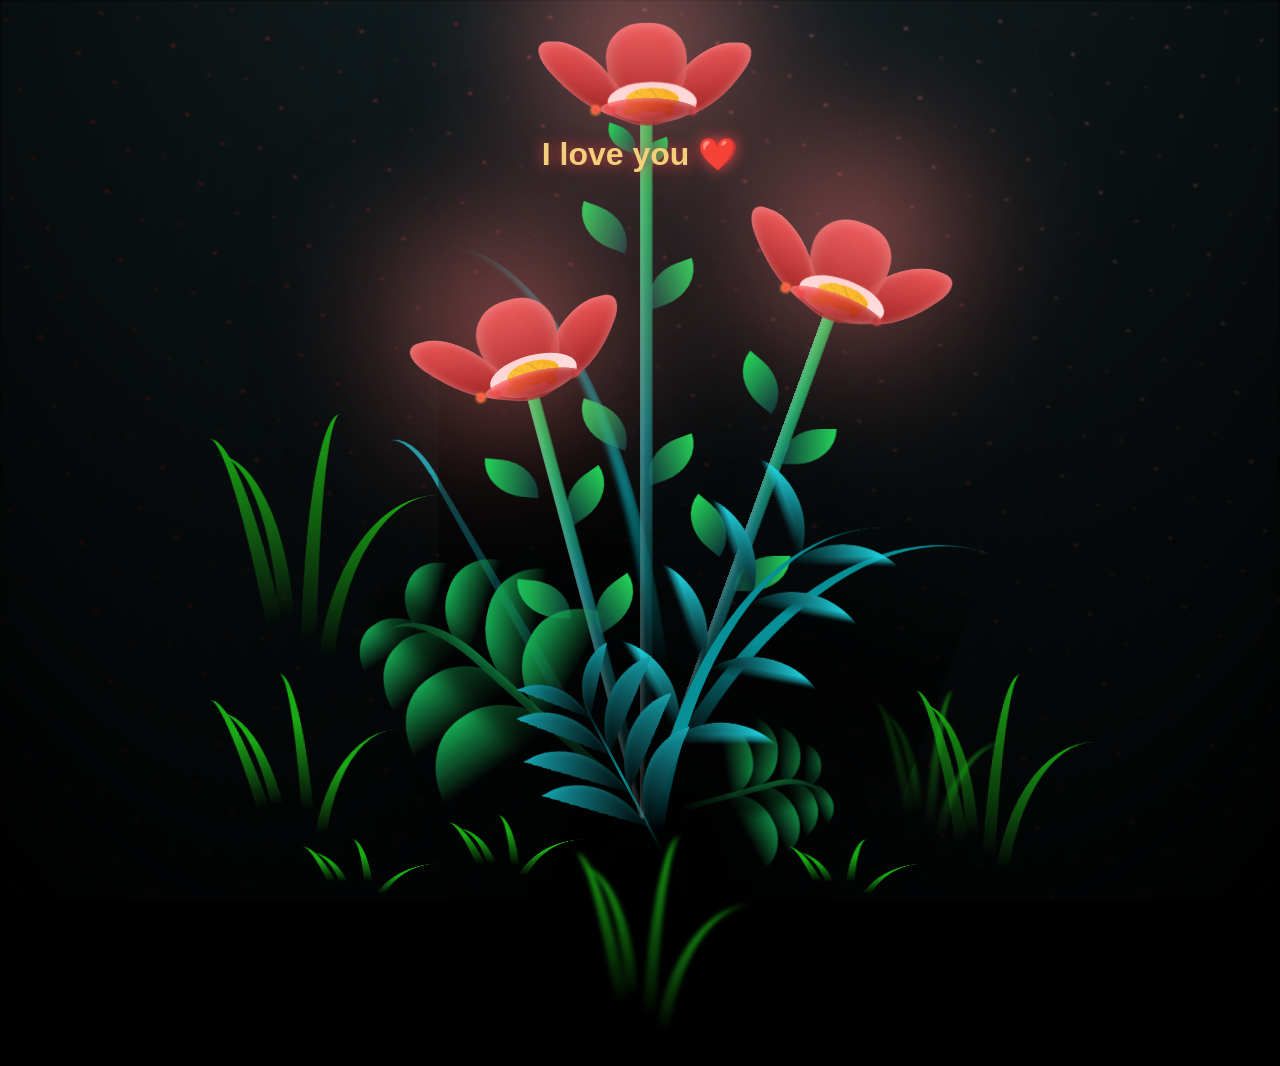
==== flower.html @ 97abd56c "Add files via upload" ====
<!DOCTYPE html>
<html lang="en">
<head>
    <meta charset="UTF-8">
    <meta http-equiv="X-UA-Compatible" content="IE=edge">
    <meta name="viewport" content="width=device-width, initial-scale=1.0">
    <link rel="stylesheet" href="css/main.css">
    <title>For you</title>
</head>
<body class="container">
    <div class="love-text">I love you ❤️</div>
    <div class="night"></div>
    <div class="flowers">
      <div class="flower flower--1">
        <div class="flower__leafs flower__leafs--1">
          <div class="flower__leaf flower__leaf--1"></div>
          <div class="flower__leaf flower__leaf--2"></div>
          <div class="flower__leaf flower__leaf--3"></div>
          <div class="flower__leaf flower__leaf--4"></div>
          <div class="flower__white-circle"></div>
  
          <div class="flower__light flower__light--1"></div>
          <div class="flower__light flower__light--2"></div>
          <div class="flower__light flower__light--3"></div>
          <div class="flower__light flower__light--4"></div>
          <div class="flower__light flower__light--5"></div>
          <div class="flower__light flower__light--6"></div>
          <div class="flower__light flower__light--7"></div>
          <div class="flower__light flower__light--8"></div>
  
        </div>
        <div class="flower__line">
          <div class="flower__line__leaf flower__line__leaf--1"></div>
          <div class="flower__line__leaf flower__line__leaf--2"></div>
          <div class="flower__line__leaf flower__line__leaf--3"></div>
          <div class="flower__line__leaf flower__line__leaf--4"></div>
          <div class="flower__line__leaf flower__line__leaf--5"></div>
          <div class="flower__line__leaf flower__line__leaf--6"></div>
        </div>
      </div>
  
      <div class="flower flower--2">
        <div class="flower__leafs flower__leafs--2">
          <div class="flower__leaf flower__leaf--1"></div>
          <div class="flower__leaf flower__leaf--2"></div>
          <div class="flower__leaf flower__leaf--3"></div>
          <div class="flower__leaf flower__leaf--4"></div>
          <div class="flower__white-circle"></div>
  
          <div class="flower__light flower__light--1"></div>
          <div class="flower__light flower__light--2"></div>
          <div class="flower__light flower__light--3"></div>
          <div class="flower__light flower__light--4"></div>
          <div class="flower__light flower__light--5"></div>
          <div class="flower__light flower__light--6"></div>
          <div class="flower__light flower__light--7"></div>
          <div class="flower__light flower__light--8"></div>
  
        </div>
        <div class="flower__line">
          <div class="flower__line__leaf flower__line__leaf--1"></div>
          <div class="flower__line__leaf flower__line__leaf--2"></div>
          <div class="flower__line__leaf flower__line__leaf--3"></div>
          <div class="flower__line__leaf flower__line__leaf--4"></div>
        </div>
      </div>
  
      <div class="flower flower--3">
        <div class="flower__leafs flower__leafs--3">
          <div class="flower__leaf flower__leaf--1"></div>
          <div class="flower__leaf flower__leaf--2"></div>
          <div class="flower__leaf flower__leaf--3"></div>
          <div class="flower__leaf flower__leaf--4"></div>
          <div class="flower__white-circle"></div>
  
          <div class="flower__light flower__light--1"></div>
          <div class="flower__light flower__light--2"></div>
          <div class="flower__light flower__light--3"></div>
          <div class="flower__light flower__light--4"></div>
          <div class="flower__light flower__light--5"></div>
          <div class="flower__light flower__light--6"></div>
          <div class="flower__light flower__light--7"></div>
          <div class="flower__light flower__light--8"></div>
  
        </div>
        <div class="flower__line">
          <div class="flower__line__leaf flower__line__leaf--1"></div>
          <div class="flower__line__leaf flower__line__leaf--2"></div>
          <div class="flower__line__leaf flower__line__leaf--3"></div>
          <div class="flower__line__leaf flower__line__leaf--4"></div>
        </div>
      </div>
  
      <div class="grow-ans" style="--d:1.2s">
        <div class="flower__g-long">
          <div class="flower__g-long__top"></div>
          <div class="flower__g-long__bottom"></div>
        </div>
      </div>
  
      <div class="growing-grass">
        <div class="flower__grass flower__grass--1">
          <div class="flower__grass--top"></div>
          <div class="flower__grass--bottom"></div>
          <div class="flower__grass__leaf flower__grass__leaf--1"></div>
          <div class="flower__grass__leaf flower__grass__leaf--2"></div>
          <div class="flower__grass__leaf flower__grass__leaf--3"></div>
          <div class="flower__grass__leaf flower__grass__leaf--4"></div>
          <div class="flower__grass__leaf flower__grass__leaf--5"></div>
          <div class="flower__grass__leaf flower__grass__leaf--6"></div>
          <div class="flower__grass__leaf flower__grass__leaf--7"></div>
          <div class="flower__grass__leaf flower__grass__leaf--8"></div>
          <div class="flower__grass__overlay"></div>
        </div>
      </div>
  
      <div class="growing-grass">
        <div class="flower__grass flower__grass--2">
          <div class="flower__grass--top"></div>
          <div class="flower__grass--bottom"></div>
          <div class="flower__grass__leaf flower__grass__leaf--1"></div>
          <div class="flower__grass__leaf flower__grass__leaf--2"></div>
          <div class="flower__grass__leaf flower__grass__leaf--3"></div>
          <div class="flower__grass__leaf flower__grass__leaf--4"></div>
          <div class="flower__grass__leaf flower__grass__leaf--5"></div>
          <div class="flower__grass__leaf flower__grass__leaf--6"></div>
          <div class="flower__grass__leaf flower__grass__leaf--7"></div>
          <div class="flower__grass__leaf flower__grass__leaf--8"></div>
          <div class="flower__grass__overlay"></div>
        </div>
      </div>
  
      <div class="grow-ans" style="--d:2.4s">
        <div class="flower__g-right flower__g-right--1">
          <div class="leaf"></div>
        </div>
      </div>
  
      <div class="grow-ans" style="--d:2.8s">
        <div class="flower__g-right flower__g-right--2">
          <div class="leaf"></div>
        </div>
      </div>
  
      <div class="grow-ans" style="--d:2.8s">
        <div class="flower__g-front">
          <div class="flower__g-front__leaf-wrapper flower__g-front__leaf-wrapper--1">
            <div class="flower__g-front__leaf"></div>
          </div>
          <div class="flower__g-front__leaf-wrapper flower__g-front__leaf-wrapper--2">
            <div class="flower__g-front__leaf"></div>
          </div>
          <div class="flower__g-front__leaf-wrapper flower__g-front__leaf-wrapper--3">
            <div class="flower__g-front__leaf"></div>
          </div>
          <div class="flower__g-front__leaf-wrapper flower__g-front__leaf-wrapper--4">
            <div class="flower__g-front__leaf"></div>
          </div>
          <div class="flower__g-front__leaf-wrapper flower__g-front__leaf-wrapper--5">
            <div class="flower__g-front__leaf"></div>
          </div>
          <div class="flower__g-front__leaf-wrapper flower__g-front__leaf-wrapper--6">
            <div class="flower__g-front__leaf"></div>
          </div>
          <div class="flower__g-front__leaf-wrapper flower__g-front__leaf-wrapper--7">
            <div class="flower__g-front__leaf"></div>
          </div>
          <div class="flower__g-front__leaf-wrapper flower__g-front__leaf-wrapper--8">
            <div class="flower__g-front__leaf"></div>
          </div>
          <div class="flower__g-front__line"></div>
        </div>
      </div>
  
      <div class="grow-ans" style="--d:3.2s">
        <div class="flower__g-fr">
          <div class="leaf"></div>
          <div class="flower__g-fr__leaf flower__g-fr__leaf--1"></div>
          <div class="flower__g-fr__leaf flower__g-fr__leaf--2"></div>
          <div class="flower__g-fr__leaf flower__g-fr__leaf--3"></div>
          <div class="flower__g-fr__leaf flower__g-fr__leaf--4"></div>
          <div class="flower__g-fr__leaf flower__g-fr__leaf--5"></div>
          <div class="flower__g-fr__leaf flower__g-fr__leaf--6"></div>
          <div class="flower__g-fr__leaf flower__g-fr__leaf--7"></div>
          <div class="flower__g-fr__leaf flower__g-fr__leaf--8"></div>
        </div>
      </div>
  
      <div class="long-g long-g--0">
        <div class="grow-ans" style="--d:3s">
          <div class="leaf leaf--0"></div>
        </div>
        <div class="grow-ans" style="--d:2.2s">
          <div class="leaf leaf--1"></div>
        </div>
        <div class="grow-ans" style="--d:3.4s">
          <div class="leaf leaf--2"></div>
        </div>
        <div class="grow-ans" style="--d:3.6s">
          <div class="leaf leaf--3"></div>
        </div>
      </div>
  
      <div class="long-g long-g--1">
        <div class="grow-ans" style="--d:3.6s">
          <div class="leaf leaf--0"></div>
        </div>
        <div class="grow-ans" style="--d:3.8s">
          <div class="leaf leaf--1"></div>
        </div>
        <div class="grow-ans" style="--d:4s">
          <div class="leaf leaf--2"></div>
        </div>
        <div class="grow-ans" style="--d:4.2s">
          <div class="leaf leaf--3"></div>
        </div>
      </div>
  
      <div class="long-g long-g--2">
        <div class="grow-ans" style="--d:4s">
          <div class="leaf leaf--0"></div>
        </div>
        <div class="grow-ans" style="--d:4.2s">
          <div class="leaf leaf--1"></div>
        </div>
        <div class="grow-ans" style="--d:4.4s">
          <div class="leaf leaf--2"></div>
        </div>
        <div class="grow-ans" style="--d:4.6s">
          <div class="leaf leaf--3"></div>
        </div>
      </div>
  
      <div class="long-g long-g--3">
        <div class="grow-ans" style="--d:4s">
          <div class="leaf leaf--0"></div>
        </div>
        <div class="grow-ans" style="--d:4.2s">
          <div class="leaf leaf--1"></div>
        </div>
        <div class="grow-ans" style="--d:3s">
          <div class="leaf leaf--2"></div>
        </div>
        <div class="grow-ans" style="--d:3.6s">
          <div class="leaf leaf--3"></div>
        </div>
      </div>
  
      <div class="long-g long-g--4">
        <div class="grow-ans" style="--d:4s">
          <div class="leaf leaf--0"></div>
        </div>
        <div class="grow-ans" style="--d:4.2s">
          <div class="leaf leaf--1"></div>
        </div>
        <div class="grow-ans" style="--d:3s">
          <div class="leaf leaf--2"></div>
        </div>
        <div class="grow-ans" style="--d:3.6s">
          <div class="leaf leaf--3"></div>
        </div>
      </div>
  
      <div class="long-g long-g--5">
        <div class="grow-ans" style="--d:4s">
          <div class="leaf leaf--0"></div>
        </div>
        <div class="grow-ans" style="--d:4.2s">
          <div class="leaf leaf--1"></div>
        </div>
        <div class="grow-ans" style="--d:3s">
          <div class="leaf leaf--2"></div>
        </div>
        <div class="grow-ans" style="--d:3.6s">
          <div class="leaf leaf--3"></div>
        </div>
      </div>
  
      <div class="long-g long-g--6">
        <div class="grow-ans" style="--d:4.2s">
          <div class="leaf leaf--0"></div>
        </div>
        <div class="grow-ans" style="--d:4.4s">
          <div class="leaf leaf--1"></div>
        </div>
        <div class="grow-ans" style="--d:4.6s">
          <div class="leaf leaf--2"></div>
        </div>
        <div class="grow-ans" style="--d:4.8s">
          <div class="leaf leaf--3"></div>
        </div>
      </div>
  
      <div class="long-g long-g--7">
        <div class="grow-ans" style="--d:3s">
          <div class="leaf leaf--0"></div>
        </div>
        <div class="grow-ans" style="--d:3.2s">
          <div class="leaf leaf--1"></div>
        </div>
        <div class="grow-ans" style="--d:3.5s">
          <div class="leaf leaf--2"></div>
        </div>
        <div class="grow-ans" style="--d:3.6s">
          <div class="leaf leaf--3"></div>
        </div>
      </div>
    </div>
    <script src="main.js"></script>
  </body>
</html>
---- css/main.css ----
*,
*::after,
*::before {
  padding: 0;
  margin: 0;
  box-sizing: border-box;
}

:root {
  --dark-color: #000;
}

body {
  display: flex;
  align-items: flex-end;
  justify-content: center;
  min-height: 100vh;
  background-color: var(--dark-color);
  overflow: hidden;
  perspective: 1000px;
}

.love-text {
    position: absolute;
    top: 15%;            /* Adjust this to move it up or down */
    left: 50%;
    transform: translateX(-50%);
    color: #f3cf7a;      /* Gold color to match the theme */
    font-family: 'Arial', sans-serif; /* You can change this to a fancier font */
    font-size: 2rem;     /* Size of the text */
    font-weight: bold;
    z-index: 100;        /* Ensures it sits on top of the background */
    text-shadow: 0 0 15px rgba(255, 77, 77, 0.8); /* Red glowing shadow */
    opacity: 0;
    animation: fadeIn 3s ease-in-out forwards; /* Fades in slowly */
  }

  @keyframes fadeIn {
    0% { opacity: 0; transform: translateX(-50%) translateY(-20px); }
    100% { opacity: 1; transform: translateX(-50%) translateY(0); }
  }

.night {
  position: fixed;
  left: 50%;
  top: 0;
  transform: translateX(-50%);
  width: 100%;
  height: 100%;
  filter: blur(0.1vmin);
  background-image: radial-gradient(
      ellipse at top,
      transparent 0%,
      var(--dark-color)
    ),
    radial-gradient(
      ellipse at bottom,
      var(--dark-color),
      rgba(145, 233, 255, 0.2)
    ),
    repeating-linear-gradient(
      220deg,
      rgb(0, 0, 0) 0px,
      rgb(0, 0, 0) 19px,
      transparent 19px,
      transparent 22px
    ),
    repeating-linear-gradient(
      189deg,
      rgb(0, 0, 0) 0px,
      rgb(0, 0, 0) 19px,
      transparent 19px,
      transparent 22px
    ),
    repeating-linear-gradient(
      148deg,
      rgb(0, 0, 0) 0px,
      rgb(0, 0, 0) 19px,
      transparent 19px,
      transparent 22px
    ),
    linear-gradient(90deg, rgb(255, 0, 0), rgb(234, 132, 132));
}

.flowers {
  position: relative;
  transform: scale(0.9);
}

.flower {
  position: absolute;
  bottom: 10vmin;
  transform-origin: bottom center;
  z-index: 10;
  --fl-speed: 0.8s;
}
.flower--1 {
  -webkit-animation: moving-flower-1 4s linear infinite;
  animation: moving-flower-1 4s linear infinite;
}
.flower--1 .flower__line {
  height: 87vmin;
  -webkit-animation-delay: 0.3s;
  animation-delay: 0.3s;
}
.flower--1 .flower__line__leaf--1 {
  -webkit-animation: blooming-leaf-right var(--fl-speed) 1.6s backwards;
  animation: blooming-leaf-right var(--fl-speed) 1.6s backwards;
}
.flower--1 .flower__line__leaf--2 {
  -webkit-animation: blooming-leaf-right var(--fl-speed) 1.4s backwards;
  animation: blooming-leaf-right var(--fl-speed) 1.4s backwards;
}
.flower--1 .flower__line__leaf--3 {
  -webkit-animation: blooming-leaf-left var(--fl-speed) 1.2s backwards;
  animation: blooming-leaf-left var(--fl-speed) 1.2s backwards;
}
.flower--1 .flower__line__leaf--4 {
  -webkit-animation: blooming-leaf-left var(--fl-speed) 1s backwards;
  animation: blooming-leaf-left var(--fl-speed) 1s backwards;
}
.flower--1 .flower__line__leaf--5 {
  -webkit-animation: blooming-leaf-right var(--fl-speed) 1.8s backwards;
  animation: blooming-leaf-right var(--fl-speed) 1.8s backwards;
}
.flower--1 .flower__line__leaf--6 {
  -webkit-animation: blooming-leaf-left var(--fl-speed) 2s backwards;
  animation: blooming-leaf-left var(--fl-speed) 2s backwards;
}
.flower--2 {
  left: 50%;
  transform: rotate(20deg);
  -webkit-animation: moving-flower-2 4s linear infinite;
  animation: moving-flower-2 4s linear infinite;
}
.flower--2 .flower__line {
  height: 67vmin;
  -webkit-animation-delay: 0.6s;
  animation-delay: 0.6s;
}
.flower--2 .flower__line__leaf--1 {
  -webkit-animation: blooming-leaf-right var(--fl-speed) 1.9s backwards;
  animation: blooming-leaf-right var(--fl-speed) 1.9s backwards;
}
.flower--2 .flower__line__leaf--2 {
  -webkit-animation: blooming-leaf-right var(--fl-speed) 1.7s backwards;
  animation: blooming-leaf-right var(--fl-speed) 1.7s backwards;
}
.flower--2 .flower__line__leaf--3 {
  -webkit-animation: blooming-leaf-left var(--fl-speed) 1.5s backwards;
  animation: blooming-leaf-left var(--fl-speed) 1.5s backwards;
}
.flower--2 .flower__line__leaf--4 {
  -webkit-animation: blooming-leaf-left var(--fl-speed) 1.3s backwards;
  animation: blooming-leaf-left var(--fl-speed) 1.3s backwards;
}
.flower--3 {
  left: 50%;
  transform: rotate(-15deg);
  -webkit-animation: moving-flower-3 4s linear infinite;
  animation: moving-flower-3 4s linear infinite;
}
.flower--3 .flower__line {
  -webkit-animation-delay: 0.9s;
  animation-delay: 0.9s;
}
.flower--3 .flower__line__leaf--1 {
  -webkit-animation: blooming-leaf-right var(--fl-speed) 2.5s backwards;
  animation: blooming-leaf-right var(--fl-speed) 2.5s backwards;
}
.flower--3 .flower__line__leaf--2 {
  -webkit-animation: blooming-leaf-right var(--fl-speed) 2.3s backwards;
  animation: blooming-leaf-right var(--fl-speed) 2.3s backwards;
}
.flower--3 .flower__line__leaf--3 {
  -webkit-animation: blooming-leaf-left var(--fl-speed) 2.1s backwards;
  animation: blooming-leaf-left var(--fl-speed) 2.1s backwards;
}
.flower--3 .flower__line__leaf--4 {
  -webkit-animation: blooming-leaf-left var(--fl-speed) 1.9s backwards;
  animation: blooming-leaf-left var(--fl-speed) 1.9s backwards;
}
.flower__leafs {
  position: relative;
  -webkit-animation: blooming-flower 2s backwards;
  animation: blooming-flower 2s backwards;
}
.flower__leafs--1 {
  -webkit-animation-delay: 1.1s;
  animation-delay: 1.1s;
}
.flower__leafs--2 {
  -webkit-animation-delay: 1.4s;
  animation-delay: 1.4s;
}
.flower__leafs--3 {
  -webkit-animation-delay: 1.7s;
  animation-delay: 1.7s;
}
.flower__leafs::after {
  content: "";
  position: absolute;
  left: 0;
  top: 0;
  transform: translate(-50%, -100%);
  width: 17vmin;
  height: 17vmin;
  background-color: #ff8080; /* Pinkish/Red glow */
  filter: blur(10vmin);
}
.flower__leaf {
  position: absolute;
  bottom: 0;
  left: 50%;
  width: 10vmin; /* Bigger petals (was 8vmin) */
  height: 14vmin; /* Bigger petals (was 11vmin) */
  border-radius: 51% 49% 47% 53%/44% 45% 55% 69%;
  background-color: #ff4d4d; /* Red base */
  background-image: linear-gradient(to top, #8b0000, #ff4d4d); /* Romantic Red Gradient */
  transform-origin: bottom center;
  opacity: 0.9;
  box-shadow: inset 0 0 2vmin rgba(255, 255, 255, 0.5);
}
.flower__leaf--1 {
  transform: translate(-10%, 1%) rotateY(40deg) rotateX(-50deg);
}
.flower__leaf--2 {
  transform: translate(-50%, -4%) rotateX(40deg);
}
.flower__leaf--3 {
  transform: translate(-90%, 0%) rotateY(45deg) rotateX(50deg);
}
.flower__leaf--4 {
  width: 10vmin; /* Adjusted to match */
  height: 10vmin;
  transform-origin: bottom left;
  border-radius: 4vmin 10vmin 4vmin 4vmin;
  transform: translate(0%, 18%) rotateX(70deg) rotate(-43deg);
  background-image: linear-gradient(to top, #8b0000, #ff4d4d); /* Red Gradient */
  z-index: 1;
  opacity: 0.8;
}
.flower__white-circle {
  position: absolute;
  left: -4vmin; /* Adjusted for size */
  top: -4vmin;
  width: 11vmin; /* Bigger center (was 9vmin) */
  height: 5vmin; /* Bigger center (was 4vmin) */
  border-radius: 50%;
  background-color: #fff;
}
.flower__white-circle::after {
  content: "";
  position: absolute;
  left: 50%;
  top: 45%;
  transform: translate(-50%, -50%);
  width: 60%;
  height: 60%;
  border-radius: inherit;
  background-image: repeating-linear-gradient(
      135deg,
      rgba(0, 0, 0, 0.03) 0px,
      rgba(0, 0, 0, 0.03) 1px,
      transparent 1px,
      transparent 12px
    ),
    repeating-linear-gradient(
      45deg,
      rgba(0, 0, 0, 0.03) 0px,
      rgba(0, 0, 0, 0.03) 1px,
      transparent 1px,
      transparent 12px
    ),
    repeating-linear-gradient(
      67.5deg,
      rgba(0, 0, 0, 0.03) 0px,
      rgba(0, 0, 0, 0.03) 1px,
      transparent 1px,
      transparent 12px
    ),
    repeating-linear-gradient(
      135deg,
      rgba(0, 0, 0, 0.03) 0px,
      rgba(0, 0, 0, 0.03) 1px,
      transparent 1px,
      transparent 12px
    ),
    repeating-linear-gradient(
      45deg,
      rgba(0, 0, 0, 0.03) 0px,
      rgba(0, 0, 0, 0.03) 1px,
      transparent 1px,
      transparent 12px
    ),
    repeating-linear-gradient(
      112.5deg,
      rgba(0, 0, 0, 0.03) 0px,
      rgba(0, 0, 0, 0.03) 1px,
      transparent 1px,
      transparent 12px
    ),
    repeating-linear-gradient(
      112.5deg,
      rgba(0, 0, 0, 0.03) 0px,
      rgba(0, 0, 0, 0.03) 1px,
      transparent 1px,
      transparent 12px
    ),
    repeating-linear-gradient(
      45deg,
      rgba(0, 0, 0, 0.03) 0px,
      rgba(0, 0, 0, 0.03) 1px,
      transparent 1px,
      transparent 12px
    ),
    repeating-linear-gradient(
      22.5deg,
      rgba(0, 0, 0, 0.03) 0px,
      rgba(0, 0, 0, 0.03) 1px,
      transparent 1px,
      transparent 12px
    ),
    repeating-linear-gradient(
      45deg,
      rgba(0, 0, 0, 0.03) 0px,
      rgba(0, 0, 0, 0.03) 1px,
      transparent 1px,
      transparent 12px
    ),
    repeating-linear-gradient(
      22.5deg,
      rgba(0, 0, 0, 0.03) 0px,
      rgba(0, 0, 0, 0.03) 1px,
      transparent 1px,
      transparent 12px
    ),
    repeating-linear-gradient(
      135deg,
      rgba(0, 0, 0, 0.03) 0px,
      rgba(0, 0, 0, 0.03) 1px,
      transparent 1px,
      transparent 12px
    ),
    repeating-linear-gradient(
      157.5deg,
      rgba(0, 0, 0, 0.03) 0px,
      rgba(0, 0, 0, 0.03) 1px,
      transparent 1px,
      transparent 12px
    ),
    repeating-linear-gradient(
      67.5deg,
      rgba(0, 0, 0, 0.03) 0px,
      rgba(0, 0, 0, 0.03) 1px,
      transparent 1px,
      transparent 12px
    ),
    repeating-linear-gradient(
      67.5deg,
      rgba(0, 0, 0, 0.03) 0px,
      rgba(0, 0, 0, 0.03) 1px,
      transparent 1px,
      transparent 12px
    ),
    linear-gradient(90deg, rgb(255, 235, 18), rgb(255, 206, 0));
}
.flower__line {
  height: 55vmin;
  width: 1.5vmin;
  background-image: linear-gradient(
      to left,
      rgba(0, 0, 0, 0.2),
      transparent,
      rgba(255, 255, 255, 0.2)
    ),
    linear-gradient(to top, transparent 10%, #14757a, #23d358);
  box-shadow: inset 0 0 2px rgba(0, 0, 0, 0.5);
  -webkit-animation: grow-flower-tree 4s backwards;
  animation: grow-flower-tree 4s backwards;
}
.flower__line__leaf {
  --w: 5vmin; /* Made leaves smaller/shorter (was 7vmin) */
  --h: calc(var(--w) + 2vmin);
  position: absolute;
  top: 20%;
  left: 90%;
  width: var(--w);
  height: var(--h);
  border-top-right-radius: var(--h);
  border-bottom-left-radius: var(--h);
  background-image: linear-gradient(to top, rgba(20, 117, 122, 0.4), #23d358);
}
.flower__line__leaf--1 {
  transform: rotate(70deg) rotateY(30deg);
}
.flower__line__leaf--2 {
  top: 45%;
  transform: rotate(70deg) rotateY(30deg);
}
.flower__line__leaf--3,
.flower__line__leaf--4,
.flower__line__leaf--6 {
  border-top-right-radius: 0;
  border-bottom-left-radius: 0;
  border-top-left-radius: var(--h);
  border-bottom-right-radius: var(--h);
  left: -460%;
  top: 12%;
  transform: rotate(-70deg) rotateY(30deg);
}
.flower__line__leaf--4 {
  top: 40%;
}

.flower__line__leaf--5 {
  top: 0;
  transform-origin: left;
  transform: rotate(70deg) rotateY(30deg) scale(0.6);
}
.flower__line__leaf--6 {
  top: -2%;
  left: -450%;
  transform-origin: right;
  transform: rotate(-70deg) rotateY(30deg) scale(0.6);
}
.flower__light {
  position: absolute;
  bottom: 0vmin;
  width: 1vmin;
  height: 1vmin;
  background-color: rgb(255, 251, 0);
  border-radius: 50%;
  filter: blur(0.2vmin);
  -webkit-animation: light-ans 4s linear infinite backwards;
  animation: light-ans 4s linear infinite backwards;
}
.flower__light:nth-child(odd) {
  background-color: #ff3b3b; /* Red fireflies */
}
.flower__light--1 {
  left: -2vmin;
  -webkit-animation-delay: 1s;
  animation-delay: 1s;
}
.flower__light--2 {
  left: 3vmin;
  -webkit-animation-delay: 0.5s;
  animation-delay: 0.5s;
}
.flower__light--3 {
  left: -6vmin;
  -webkit-animation-delay: 0.3s;
  animation-delay: 0.3s;
}
.flower__light--4 {
  left: 6vmin;
  -webkit-animation-delay: 0.9s;
  animation-delay: 0.9s;
}
.flower__light--5 {
  left: -1vmin;
  -webkit-animation-delay: 1.5s;
  animation-delay: 1.5s;
}
.flower__light--6 {
  left: -4vmin;
  -webkit-animation-delay: 3s;
  animation-delay: 3s;
}
.flower__light--7 {
  left: 3vmin;
  -webkit-animation-delay: 2s;
  animation-delay: 2s;
}
.flower__light--8 {
  left: -6vmin;
  -webkit-animation-delay: 3.5s;
  animation-delay: 3.5s;
}
.flower__grass {
  --c: #15aa53;
  --line-w: 1.5vmin;
  position: absolute;
  bottom: 12vmin;
  left: -7vmin;
  display: flex;
  flex-direction: column;
  align-items: flex-end;
  z-index: 20;
  transform-origin: bottom center;
  transform: rotate(-48deg) rotateY(40deg);
}
.flower__grass--1 {
  -webkit-animation: moving-grass 2s linear infinite;
  animation: moving-grass 2s linear infinite;
}
.flower__grass--2 {
  left: 2vmin;
  bottom: 10vmin;
  transform: scale(0.5) rotate(75deg) rotateX(10deg) rotateY(-200deg);
  opacity: 0.8;
  z-index: 0;
  -webkit-animation: moving-grass--2 1.5s linear infinite;
  animation: moving-grass--2 1.5s linear infinite;
}
.flower__grass--top {
  width: 7vmin;
  height: 10vmin;
  border-top-right-radius: 100%;
  border-right: var(--line-w) solid var(--c);
  transform-origin: bottom center;
  transform: rotate(-2deg);
}
.flower__grass--bottom {
  margin-top: -2px;
  width: var(--line-w);
  height: 25vmin;
  background-image: linear-gradient(to top, transparent, var(--c));
}
.flower__grass__leaf {
  --size: 10vmin;
  position: absolute;
  width: calc(var(--size) * 2.1);
  height: var(--size);
  border-top-left-radius: var(--size);
  border-top-right-radius: var(--size);
  background-image: linear-gradient(
    to top,
    transparent,
    transparent 30%,
    var(--c)
  );
  z-index: 100;
}
.flower__grass__leaf--1 {
  top: -6%;
  left: 30%;
  --size: 6vmin;
  transform: rotate(-20deg);
  -webkit-animation: growing-grass-ans--1 2s 2.6s backwards;
  animation: growing-grass-ans--1 2s 2.6s backwards;
}
@-webkit-keyframes growing-grass-ans--1 {
  0% {
    transform-origin: bottom left;
    transform: rotate(-20deg) scale(0);
  }
}
@keyframes growing-grass-ans--1 {
  0% {
    transform-origin: bottom left;
    transform: rotate(-20deg) scale(0);
  }
}
.flower__grass__leaf--2 {
  top: -5%;
  left: -110%;
  --size: 6vmin;
  transform: rotate(10deg);
  -webkit-animation: growing-grass-ans--2 2s 2.4s linear backwards;
  animation: growing-grass-ans--2 2s 2.4s linear backwards;
}
@-webkit-keyframes growing-grass-ans--2 {
  0% {
    transform-origin: bottom right;
    transform: rotate(10deg) scale(0);
  }
}
@keyframes growing-grass-ans--2 {
  0% {
    transform-origin: bottom right;
    transform: rotate(10deg) scale(0);
  }
}
.flower__grass__leaf--3 {
  top: 5%;
  left: 60%;
  --size: 8vmin;
  transform: rotate(-18deg) rotateX(-20deg);
  -webkit-animation: growing-grass-ans--3 2s 2.2s linear backwards;
  animation: growing-grass-ans--3 2s 2.2s linear backwards;
}
@-webkit-keyframes growing-grass-ans--3 {
  0% {
    transform-origin: bottom left;
    transform: rotate(-18deg) rotateX(-20deg) scale(0);
  }
}
@keyframes growing-grass-ans--3 {
  0% {
    transform-origin: bottom left;
    transform: rotate(-18deg) rotateX(-20deg) scale(0);
  }
}
.flower__grass__leaf--4 {
  top: 6%;
  left: -135%;
  --size: 8vmin;
  transform: rotate(2deg);
  -webkit-animation: growing-grass-ans--4 2s 2s linear backwards;
  animation: growing-grass-ans--4 2s 2s linear backwards;
}
@-webkit-keyframes growing-grass-ans--4 {
  0% {
    transform-origin: bottom right;
    transform: rotate(2deg) scale(0);
  }
}
@keyframes growing-grass-ans--4 {
  0% {
    transform-origin: bottom right;
    transform: rotate(2deg) scale(0);
  }
}
.flower__grass__leaf--5 {
  top: 20%;
  left: 60%;
  --size: 10vmin;
  transform: rotate(-24deg) rotateX(-20deg);
  -webkit-animation: growing-grass-ans--5 2s 1.8s linear backwards;
  animation: growing-grass-ans--5 2s 1.8s linear backwards;
}
@-webkit-keyframes growing-grass-ans--5 {
  0% {
    transform-origin: bottom left;
    transform: rotate(-24deg) rotateX(-20deg) scale(0);
  }
}
@keyframes growing-grass-ans--5 {
  0% {
    transform-origin: bottom left;
    transform: rotate(-24deg) rotateX(-20deg) scale(0);
  }
}
.flower__grass__leaf--6 {
  top: 22%;
  left: -180%;
  --size: 10vmin;
  transform: rotate(10deg);
  -webkit-animation: growing-grass-ans--6 2s 1.6s linear backwards;
  animation: growing-grass-ans--6 2s 1.6s linear backwards;
}
@-webkit-keyframes growing-grass-ans--6 {
  0% {
    transform-origin: bottom right;
    transform: rotate(10deg) scale(0);
  }
}
@keyframes growing-grass-ans--6 {
  0% {
    transform-origin: bottom right;
    transform: rotate(10deg) scale(0);
  }
}
.flower__grass__leaf--7 {
  top: 39%;
  left: 70%;
  --size: 10vmin;
  transform: rotate(-10deg);
  -webkit-animation: growing-grass-ans--7 2s 1.4s linear backwards;
  animation: growing-grass-ans--7 2s 1.4s linear backwards;
}
@-webkit-keyframes growing-grass-ans--7 {
  0% {
    transform-origin: bottom left;
    transform: rotate(-10deg) scale(0);
  }
}
@keyframes growing-grass-ans--7 {
  0% {
    transform-origin: bottom left;
    transform: rotate(-10deg) scale(0);
  }
}
.flower__grass__leaf--8 {
  top: 40%;
  left: -215%;
  --size: 11vmin;
  transform: rotate(10deg);
  -webkit-animation: growing-grass-ans--8 2s 1.2s linear backwards;
  animation: growing-grass-ans--8 2s 1.2s linear backwards;
}
@-webkit-keyframes growing-grass-ans--8 {
  0% {
    transform-origin: bottom right;
    transform: rotate(10deg) scale(0);
  }
}
@keyframes growing-grass-ans--8 {
  0% {
    transform-origin: bottom right;
    transform: rotate(10deg) scale(0);
  }
}
.flower__grass__overlay {
  position: absolute;
  top: -10%;
  right: 0%;
  width: 100%;
  height: 100%;
  background-color: rgba(0, 0, 0, 0.6);
  filter: blur(1.5vmin);
  z-index: 100;
}
.flower__g-long {
  --w: 2vmin;
  --h: 6vmin;
  --c: #159faa;
  position: absolute;
  bottom: 10vmin;
  left: -3vmin;
  transform-origin: bottom center;
  transform: rotate(-30deg) rotateY(-20deg);
  display: flex;
  flex-direction: column;
  align-items: flex-end;
  -webkit-animation: flower-g-long-ans 3s linear infinite;
  animation: flower-g-long-ans 3s linear infinite;
}
@-webkit-keyframes flower-g-long-ans {
  0%,
  100% {
    transform: rotate(-30deg) rotateY(-20deg);
  }
  50% {
    transform: rotate(-32deg) rotateY(-20deg);
  }
}
@keyframes flower-g-long-ans {
  0%,
  100% {
    transform: rotate(-30deg) rotateY(-20deg);
  }
  50% {
    transform: rotate(-32deg) rotateY(-20deg);
  }
}
.flower__g-long__top {
  top: calc(var(--h) * -1);
  width: calc(var(--w) + 1vmin);
  height: var(--h);
  border-top-right-radius: 100%;
  border-right: 0.7vmin solid var(--c);
  transform: translate(-0.7vmin, 1vmin);
}
.flower__g-long__bottom {
  width: var(--w);
  height: 50vmin;
  transform-origin: bottom center;
  background-image: linear-gradient(to top, transparent 30%, var(--c));
  box-shadow: inset 0 0 2px rgba(0, 0, 0, 0.5);
  -webkit-clip-path: polygon(35% 0, 65% 1%, 100% 100%, 0% 100%);
  clip-path: polygon(35% 0, 65% 1%, 100% 100%, 0% 100%);
}
.flower__g-right {
  position: absolute;
  bottom: 6vmin;
  left: -2vmin;
  transform-origin: bottom left;
  transform: rotate(20deg);
}
.flower__g-right .leaf {
  width: 30vmin;
  height: 50vmin;
  border-top-left-radius: 100%;
  border-left: 2vmin solid #079097;
  background-image: linear-gradient(
    to bottom,
    transparent,
    var(--dark-color) 60%
  );
  -webkit-mask-image: linear-gradient(to top, transparent 30%, #079097 60%);
}
.flower__g-right--1 {
  -webkit-animation: flower-g-right-ans 2.5s linear infinite;
  animation: flower-g-right-ans 2.5s linear infinite;
}
.flower__g-right--2 {
  left: 5vmin;
  transform: rotateY(-180deg);
  -webkit-animation: flower-g-right-ans--2 3s linear infinite;
  animation: flower-g-right-ans--2 3s linear infinite;
}
.flower__g-right--2 .leaf {
  height: 75vmin;
  filter: blur(0.3vmin);
  opacity: 0.8;
}
@-webkit-keyframes flower-g-right-ans {
  0%,
  100% {
    transform: rotate(20deg);
  }
  50% {
    transform: rotate(24deg) rotateX(-20deg);
  }
}
@keyframes flower-g-right-ans {
  0%,
  100% {
    transform: rotate(20deg);
  }
  50% {
    transform: rotate(24deg) rotateX(-20deg);
  }
}
@-webkit-keyframes flower-g-right-ans--2 {
  0%,
  100% {
    transform: rotateY(-180deg) rotate(0deg) rotateX(-20deg);
  }
  50% {
    transform: rotateY(-180deg) rotate(6deg) rotateX(-20deg);
  }
}
@keyframes flower-g-right-ans--2 {
  0%,
  100% {
    transform: rotateY(-180deg) rotate(0deg) rotateX(-20deg);
  }
  50% {
    transform: rotateY(-180deg) rotate(6deg) rotateX(-20deg);
  }
}
.flower__g-front {
  position: absolute;
  bottom: 6vmin;
  left: 2.5vmin;
  z-index: 100;
  transform-origin: bottom center;
  transform: rotate(-28deg) rotateY(30deg) scale(1.04);
  -webkit-animation: flower__g-front-ans 2s linear infinite;
  animation: flower__g-front-ans 2s linear infinite;
}
@-webkit-keyframes flower__g-front-ans {
  0%,
  100% {
    transform: rotate(-28deg) rotateY(30deg) scale(1.04);
  }
  50% {
    transform: rotate(-35deg) rotateY(40deg) scale(1.04);
  }
}
@keyframes flower__g-front-ans {
  0%,
  100% {
    transform: rotate(-28deg) rotateY(30deg) scale(1.04);
  }
  50% {
    transform: rotate(-35deg) rotateY(40deg) scale(1.04);
  }
}
.flower__g-front__line {
  width: 0.3vmin;
  height: 20vmin;
  background-image: linear-gradient(
    to top,
    transparent,
    #079097,
    transparent 100%
  );
  position: relative;
}
.flower__g-front__leaf-wrapper {
  position: absolute;
  top: 0;
  left: 0;
  transform-origin: bottom left;
  transform: rotate(10deg);
}
.flower__g-front__leaf-wrapper:nth-child(even) {
  left: 0vmin;
  transform: rotateY(-180deg) rotate(5deg);
  -webkit-animation: flower__g-front__leaf-left-ans 1s ease-in backwards;
  animation: flower__g-front__leaf-left-ans 1s ease-in backwards;
}
.flower__g-front__leaf-wrapper:nth-child(odd) {
  -webkit-animation: flower__g-front__leaf-ans 1s ease-in backwards;
  animation: flower__g-front__leaf-ans 1s ease-in backwards;
}
.flower__g-front__leaf-wrapper--1 {
  top: -8vmin;
  transform: scale(0.7);
  -webkit-animation: flower__g-front__leaf-ans 1s 5.5s ease-in backwards !important;
  animation: flower__g-front__leaf-ans 1s 5.5s ease-in backwards !important;
}
.flower__g-front__leaf-wrapper--2 {
  top: -8vmin;
  transform: rotateY(-180deg) scale(0.7) !important;
  -webkit-animation: flower__g-front__leaf-left-ans-2 1s 4.6s ease-in backwards !important;
  animation: flower__g-front__leaf-left-ans-2 1s 4.6s ease-in backwards !important;
}
.flower__g-front__leaf-wrapper--3 {
  top: -3vmin;
  -webkit-animation: flower__g-front__leaf-ans 1s 4.6s ease-in backwards;
  animation: flower__g-front__leaf-ans 1s 4.6s ease-in backwards;
}
.flower__g-front__leaf-wrapper--4 {
  top: -3vmin;
  transform: rotateY(-180deg) scale(0.9) !important;
  -webkit-animation: flower__g-front__leaf-left-ans-2 1s 4.6s ease-in backwards !important;
  animation: flower__g-front__leaf-left-ans-2 1s 4.6s ease-in backwards !important;
}
@-webkit-keyframes flower__g-front__leaf-left-ans-2 {
  0% {
    transform: rotateY(-180deg) scale(0);
  }
}
@keyframes flower__g-front__leaf-left-ans-2 {
  0% {
    transform: rotateY(-180deg) scale(0);
  }
}
.flower__g-front__leaf-wrapper--5,
.flower__g-front__leaf-wrapper--6 {
  top: 2vmin;
}
.flower__g-front__leaf-wrapper--7,
.flower__g-front__leaf-wrapper--8 {
  top: 6.5vmin;
}
.flower__g-front__leaf-wrapper--2 {
  -webkit-animation-delay: 5.2s !important;
  animation-delay: 5.2s !important;
}
.flower__g-front__leaf-wrapper--3 {
  -webkit-animation-delay: 4.9s !important;
  animation-delay: 4.9s !important;
}
.flower__g-front__leaf-wrapper--5 {
  -webkit-animation-delay: 4.3s !important;
  animation-delay: 4.3s !important;
}
.flower__g-front__leaf-wrapper--6 {
  -webkit-animation-delay: 4.1s !important;
  animation-delay: 4.1s !important;
}
.flower__g-front__leaf-wrapper--7 {
  -webkit-animation-delay: 3.8s !important;
  animation-delay: 3.8s !important;
}
.flower__g-front__leaf-wrapper--8 {
  -webkit-animation-delay: 3.5s !important;
  animation-delay: 3.5s !important;
}
@-webkit-keyframes flower__g-front__leaf-ans {
  0% {
    transform: rotate(10deg) scale(0);
  }
}
@keyframes flower__g-front__leaf-ans {
  0% {
    transform: rotate(10deg) scale(0);
  }
}
@-webkit-keyframes flower__g-front__leaf-left-ans {
  0% {
    transform: rotateY(-180deg) rotate(5deg) scale(0);
  }
}
@keyframes flower__g-front__leaf-left-ans {
  0% {
    transform: rotateY(-180deg) rotate(5deg) scale(0);
  }
}
.flower__g-front__leaf {
  width: 10vmin;
  height: 10vmin;
  border-radius: 100% 0% 0% 100%/100% 100% 0% 0%;
  box-shadow: inset 0 2px 1vmin hsla(184deg, 97%, 58%, 0.2);
  background-image: linear-gradient(
      to bottom left,
      transparent,
      var(--dark-color)
    ),
    linear-gradient(to bottom right, #159faa 50%, transparent 50%, transparent);
  -webkit-mask-image: linear-gradient(
    to bottom right,
    #159faa 50%,
    transparent 50%,
    transparent
  );
  mask-image: linear-gradient(
    to bottom right,
    #159faa 50%,
    transparent 50%,
    transparent
  );
}
.flower__g-fr {
  position: absolute;
  bottom: -4vmin;
  left: vmin;
  transform-origin: bottom left;
  z-index: 10;
  -webkit-animation: flower__g-fr-ans 2s linear infinite;
  animation: flower__g-fr-ans 2s linear infinite;
}
@-webkit-keyframes flower__g-fr-ans {
  0%,
  100% {
    transform: rotate(2deg);
  }
  50% {
    transform: rotate(4deg);
  }
}
@keyframes flower__g-fr-ans {
  0%,
  100% {
    transform: rotate(2deg);
  }
  50% {
    transform: rotate(4deg);
  }
}
.flower__g-fr .leaf {
  width: 30vmin;
  height: 50vmin;
  border-top-left-radius: 100%;
  border-left: 2vmin solid #079097;
  -webkit-mask-image: linear-gradient(to top, transparent 25%, #079097 50%);
  position: relative;
  z-index: 1;
}
.flower__g-fr__leaf {
  position: absolute;
  top: 0;
  left: 0;
  width: 10vmin;
  height: 10vmin;
  border-radius: 100% 0% 0% 100%/100% 100% 0% 0%;
  box-shadow: inset 0 2px 1vmin hsla(184deg, 97%, 58%, 0.2);
  background-image: linear-gradient(
      to bottom left,
      transparent,
      var(--dark-color) 98%
    ),
    linear-gradient(to bottom right, #23f0ff 45%, transparent 50%, transparent);
  -webkit-mask-image: linear-gradient(
    135deg,
    #159faa 40%,
    transparent 50%,
    transparent
  );
}
.flower__g-fr__leaf--1 {
  left: 20vmin;
  transform: rotate(45deg);
  -webkit-animation: flower__g-fr-leaft-ans-1 0.5s 5.2s linear backwards;
  animation: flower__g-fr-leaft-ans-1 0.5s 5.2s linear backwards;
}
@-webkit-keyframes flower__g-fr-leaft-ans-1 {
  0% {
    transform-origin: left;
    transform: rotate(45deg) scale(0);
  }
}
@keyframes flower__g-fr-leaft-ans-1 {
  0% {
    transform-origin: left;
    transform: rotate(45deg) scale(0);
  }
}
.flower__g-fr__leaf--2 {
  left: 12vmin;
  top: -7vmin;
  transform: rotate(25deg) rotateY(-180deg);
  -webkit-animation: flower__g-fr-leaft-ans-6 0.5s 5s linear backwards;
  animation: flower__g-fr-leaft-ans-6 0.5s 5s linear backwards;
}
.flower__g-fr__leaf--3 {
  left: 15vmin;
  top: 6vmin;
  transform: rotate(55deg);
  -webkit-animation: flower__g-fr-leaft-ans-5 0.5s 4.8s linear backwards;
  animation: flower__g-fr-leaft-ans-5 0.5s 4.8s linear backwards;
}
.flower__g-fr__leaf--4 {
  left: 6vmin;
  top: -2vmin;
  transform: rotate(25deg) rotateY(-180deg);
  -webkit-animation: flower__g-fr-leaft-ans-6 0.5s 4.6s linear backwards;
  animation: flower__g-fr-leaft-ans-6 0.5s 4.6s linear backwards;
}
.flower__g-fr__leaf--5 {
  left: 10vmin;
  top: 14vmin;
  transform: rotate(55deg);
  -webkit-animation: flower__g-fr-leaft-ans-5 0.5s 4.4s linear backwards;
  animation: flower__g-fr-leaft-ans-5 0.5s 4.4s linear backwards;
}
@-webkit-keyframes flower__g-fr-leaft-ans-5 {
  0% {
    transform-origin: left;
    transform: rotate(55deg) scale(0);
  }
}
@keyframes flower__g-fr-leaft-ans-5 {
  0% {
    transform-origin: left;
    transform: rotate(55deg) scale(0);
  }
}
.flower__g-fr__leaf--6 {
  left: 0vmin;
  top: 6vmin;
  transform: rotate(25deg) rotateY(-180deg);
  -webkit-animation: flower__g-fr-leaft-ans-6 0.5s 4.2s linear backwards;
  animation: flower__g-fr-leaft-ans-6 0.5s 4.2s linear backwards;
}
@-webkit-keyframes flower__g-fr-leaft-ans-6 {
  0% {
    transform-origin: right;
    transform: rotate(25deg) rotateY(-180deg) scale(0);
  }
}
@keyframes flower__g-fr-leaft-ans-6 {
  0% {
    transform-origin: right;
    transform: rotate(25deg) rotateY(-180deg) scale(0);
  }
}
.flower__g-fr__leaf--7 {
  left: 5vmin;
  top: 22vmin;
  transform: rotate(45deg);
  -webkit-animation: flower__g-fr-leaft-ans-7 0.5s 4s linear backwards;
  animation: flower__g-fr-leaft-ans-7 0.5s 4s linear backwards;
}
@-webkit-keyframes flower__g-fr-leaft-ans-7 {
  0% {
    transform-origin: left;
    transform: rotate(45deg) scale(0);
  }
}
@keyframes flower__g-fr-leaft-ans-7 {
  0% {
    transform-origin: left;
    transform: rotate(45deg) scale(0);
  }
}
.flower__g-fr__leaf--8 {
  left: -4vmin;
  top: 15vmin;
  transform: rotate(15deg) rotateY(-180deg);
  -webkit-animation: flower__g-fr-leaft-ans-8 0.5s 3.8s linear backwards;
  animation: flower__g-fr-leaft-ans-8 0.5s 3.8s linear backwards;
}
@-webkit-keyframes flower__g-fr-leaft-ans-8 {
  0% {
    transform-origin: right;
    transform: rotate(15deg) rotateY(-180deg) scale(0);
  }
}
@keyframes flower__g-fr-leaft-ans-8 {
  0% {
    transform-origin: right;
    transform: rotate(15deg) rotateY(-180deg) scale(0);
  }
}

.long-g {
  position: absolute;
  bottom: 25vmin;
  left: -42vmin;
  transform-origin: bottom left;
}
.long-g--1 {
  bottom: 0vmin;
  transform: scale(0.8) rotate(-5deg);
}
.long-g--1 .leaf {
  -webkit-mask-image: linear-gradient(
    to top,
    transparent 40%,
    #079097 80%
  ) !important;
}
.long-g--1 .leaf--1 {
  --w: 5vmin;
  --h: 60vmin;
  left: -2vmin;
  transform: rotate(3deg) rotateY(-180deg);
}
.long-g--2,
.long-g--3 {
  bottom: -3vmin;
  left: -35vmin;
  transform-origin: center;
  transform: scale(0.6) rotateX(60deg);
}
.long-g--2 .leaf,
.long-g--3 .leaf {
  -webkit-mask-image: linear-gradient(
    to top,
    transparent 50%,
    #079097 80%
  ) !important;
}
.long-g--2 .leaf--1,
.long-g--3 .leaf--1 {
  left: -1vmin;
  transform: rotateY(-180deg);
}
.long-g--3 {
  left: -17vmin;
  bottom: 0vmin;
}
.long-g--3 .leaf {
  -webkit-mask-image: linear-gradient(
    to top,
    transparent 40%,
    #079097 80%
  ) !important;
}
.long-g--4 {
  left: 25vmin;
  bottom: -3vmin;
  transform-origin: center;
  transform: scale(0.6) rotateX(60deg);
}
.long-g--4 .leaf {
  -webkit-mask-image: linear-gradient(
    to top,
    transparent 50%,
    #079097 80%
  ) !important;
}
.long-g--5 {
  left: 42vmin;
  bottom: 0vmin;
  transform: scale(0.8) rotate(2deg);
}
.long-g--6 {
  left: 0vmin;
  bottom: -20vmin;
  z-index: 100;
  filter: blur(0.3vmin);
  transform: scale(0.8) rotate(2deg);
}
.long-g--7 {
  left: 35vmin;
  bottom: 5vmin;
  z-index: -1;
  filter: blur(0.3vmin);
  transform: scale(0.6) rotate(2deg);
  opacity: 0.7;
}
.long-g .leaf {
  --w: 15vmin;
  --h: 25vmin;
  --c: #1aaa15;
  position: absolute;
  bottom: 0;
  width: var(--w);
  height: var(--h);
  border-top-left-radius: 100%;
  border-left: 2vmin solid var(--c);
  -webkit-mask-image: linear-gradient(
    to top,
    transparent 20%,
    var(--dark-color)
  );
  transform-origin: bottom center;
}
.long-g .leaf--0 {
  left: 2vmin;
  -webkit-animation: leaf-ans-1 4s linear infinite;
  animation: leaf-ans-1 4s linear infinite;
}
.long-g .leaf--1 {
  --w: 5vmin;
  --h: 35vmin;
  -webkit-animation: leaf-ans-1 4s linear infinite;
  animation: leaf-ans-1 4s linear infinite;
}
.long-g .leaf--2 {
  --w: 10vmin;
  --h: 25vmin;
  left: -0.5vmin;
  bottom: 5vmin;
  transform-origin: bottom left;
  transform: rotateY(-180deg);
  -webkit-animation: leaf-ans-2 3s linear infinite;
  animation: leaf-ans-2 3s linear infinite;
}
.long-g .leaf--3 {
  --w: 5vmin;
  --h: 30vmin;
  left: -1vmin;
  bottom: 3.2vmin;
  transform-origin: bottom left;
  transform: rotate(-10deg) rotateY(-180deg);
  -webkit-animation: leaf-ans-3 3s linear infinite;
  animation: leaf-ans-3 3s linear infinite;
}

@-webkit-keyframes leaf-ans-1 {
  0%,
  100% {
    transform: rotate(-5deg) scale(1);
  }
  50% {
    transform: rotate(5deg) scale(1.1);
  }
}

@keyframes leaf-ans-1 {
  0%,
  100% {
    transform: rotate(-5deg) scale(1);
  }
  50% {
    transform: rotate(5deg) scale(1.1);
  }
}
@-webkit-keyframes leaf-ans-2 {
  0%,
  100% {
    transform: rotateY(-180deg) rotate(5deg);
  }
  50% {
    transform: rotateY(-180deg) rotate(0deg) scale(1.1);
  }
}
@keyframes leaf-ans-2 {
  0%,
  100% {
    transform: rotateY(-180deg) rotate(5deg);
  }
  50% {
    transform: rotateY(-180deg) rotate(0deg) scale(1.1);
  }
}
@-webkit-keyframes leaf-ans-3 {
  0%,
  100% {
    transform: rotate(-10deg) rotateY(-180deg);
  }
  50% {
    transform: rotate(-20deg) rotateY(-180deg);
  }
}
@keyframes leaf-ans-3 {
  0%,
  100% {
    transform: rotate(-10deg) rotateY(-180deg);
  }
  50% {
    transform: rotate(-20deg) rotateY(-180deg);
  }
}
.grow-ans {
  -webkit-animation: grow-ans 2s var(--d) backwards;
  animation: grow-ans 2s var(--d) backwards;
}

@-webkit-keyframes grow-ans {
  0% {
    transform: scale(0);
    opacity: 0;
  }
}

@keyframes grow-ans {
  0% {
    transform: scale(0);
    opacity: 0;
  }
}
@-webkit-keyframes light-ans {
  0% {
    opacity: 0;
    transform: translateY(0vmin);
  }
  25% {
    opacity: 1;
    transform: translateY(-5vmin) translateX(-2vmin);
  }
  50% {
    opacity: 1;
    transform: translateY(-15vmin) translateX(2vmin);
    filter: blur(0.2vmin);
  }
  75% {
    transform: translateY(-20vmin) translateX(-2vmin);
    filter: blur(0.2vmin);
  }
  100% {
    transform: translateY(-30vmin);
    opacity: 0;
    filter: blur(1vmin);
  }
}
@keyframes light-ans {
  0% {
    opacity: 0;
    transform: translateY(0vmin);
  }
  25% {
    opacity: 1;
    transform: translateY(-5vmin) translateX(-2vmin);
  }
  50% {
    opacity: 1;
    transform: translateY(-15vmin) translateX(2vmin);
    filter: blur(0.2vmin);
  }
  75% {
    transform: translateY(-20vmin) translateX(-2vmin);
    filter: blur(0.2vmin);
  }
  100% {
    transform: translateY(-30vmin);
    opacity: 0;
    filter: blur(1vmin);
  }
}
@-webkit-keyframes moving-flower-1 {
  0%,
  100% {
    transform: rotate(2deg);
  }
  50% {
    transform: rotate(-2deg);
  }
}
@keyframes moving-flower-1 {
  0%,
  100% {
    transform: rotate(2deg);
  }
  50% {
    transform: rotate(-2deg);
  }
}
@-webkit-keyframes moving-flower-2 {
  0%,
  100% {
    transform: rotate(18deg);
  }
  50% {
    transform: rotate(14deg);
  }
}
@keyframes moving-flower-2 {
  0%,
  100% {
    transform: rotate(18deg);
  }
  50% {
    transform: rotate(14deg);
  }
}
@-webkit-keyframes moving-flower-3 {
  0%,
  100% {
    transform: rotate(-18deg);
  }
  50% {
    transform: rotate(-20deg) rotateY(-10deg);
  }
}
@keyframes moving-flower-3 {
  0%,
  100% {
    transform: rotate(-18deg);
  }
  50% {
    transform: rotate(-20deg) rotateY(-10deg);
  }
}
@-webkit-keyframes blooming-leaf-right {
  0% {
    transform-origin: left;
    transform: rotate(70deg) rotateY(30deg) scale(0);
  }
}
@keyframes blooming-leaf-right {
  0% {
    transform-origin: left;
    transform: rotate(70deg) rotateY(30deg) scale(0);
  }
}
@-webkit-keyframes blooming-leaf-left {
  0% {
    transform-origin: right;
    transform: rotate(-70deg) rotateY(30deg) scale(0);
  }
}
@keyframes blooming-leaf-left {
  0% {
    transform-origin: right;
    transform: rotate(-70deg) rotateY(30deg) scale(0);
  }
}
@-webkit-keyframes grow-flower-tree {
  0% {
    height: 0;
    border-radius: 1vmin;
  }
}
@keyframes grow-flower-tree {
  0% {
    height: 0;
    border-radius: 1vmin;
  }
}
@-webkit-keyframes blooming-flower {
  0% {
    transform: scale(0);
  }
}
@keyframes blooming-flower {
  0% {
    transform: scale(0);
  }
}
@-webkit-keyframes moving-grass {
  0%,
  100% {
    transform: rotate(-48deg) rotateY(40deg);
  }
  50% {
    transform: rotate(-50deg) rotateY(40deg);
  }
}
@keyframes moving-grass {
  0%,
  100% {
    transform: rotate(-48deg) rotateY(40deg);
  }
  50% {
    transform: rotate(-50deg) rotateY(40deg);
  }
}
@-webkit-keyframes moving-grass--2 {
  0%,
  100% {
    transform: scale(0.5) rotate(75deg) rotateX(10deg) rotateY(-200deg);
  }
  50% {
    transform: scale(0.5) rotate(79deg) rotateX(10deg) rotateY(-200deg);
  }
}
@keyframes moving-grass--2 {
  0%,
  100% {
    transform: scale(0.5) rotate(75deg) rotateX(10deg) rotateY(-200deg);
  }
  50% {
    transform: scale(0.5) rotate(79deg) rotateX(10deg) rotateY(-200deg);
  }
}
.growing-grass {
  -webkit-animation: growing-grass-ans 1s 2s backwards;
  animation: growing-grass-ans 1s 2s backwards;
}

@-webkit-keyframes growing-grass-ans {
  0% {
    transform: scale(0);
  }
}

@keyframes growing-grass-ans {
  0% {
    transform: scale(0);
  }
}
.container * {
  -webkit-animation-play-state: paused !important;
  animation-play-state: paused !important;
} /*# sourceMappingURL=main.css.map */
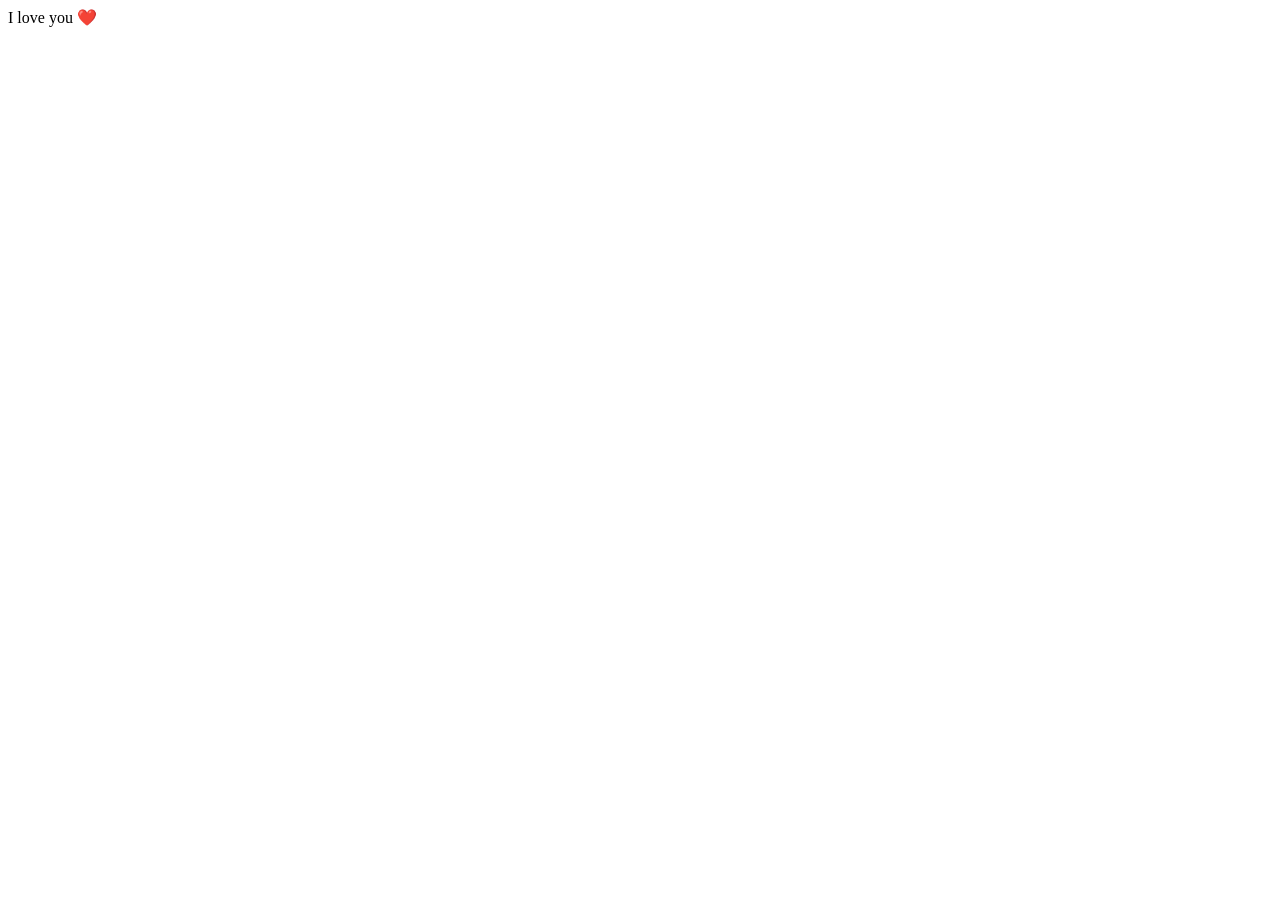
==== commit 5794e734: "Update flower.html" ====
--- a/flower.html
+++ b/flower.html
@@ -4,7 +4,7 @@
     <meta charset="UTF-8">
     <meta http-equiv="X-UA-Compatible" content="IE=edge">
     <meta name="viewport" content="width=device-width, initial-scale=1.0">
-    <link rel="stylesheet" href="css/main.css">
+    <link rel="stylesheet" href="main.css">
     <title>For you</title>
 </head>
 <body class="container">
